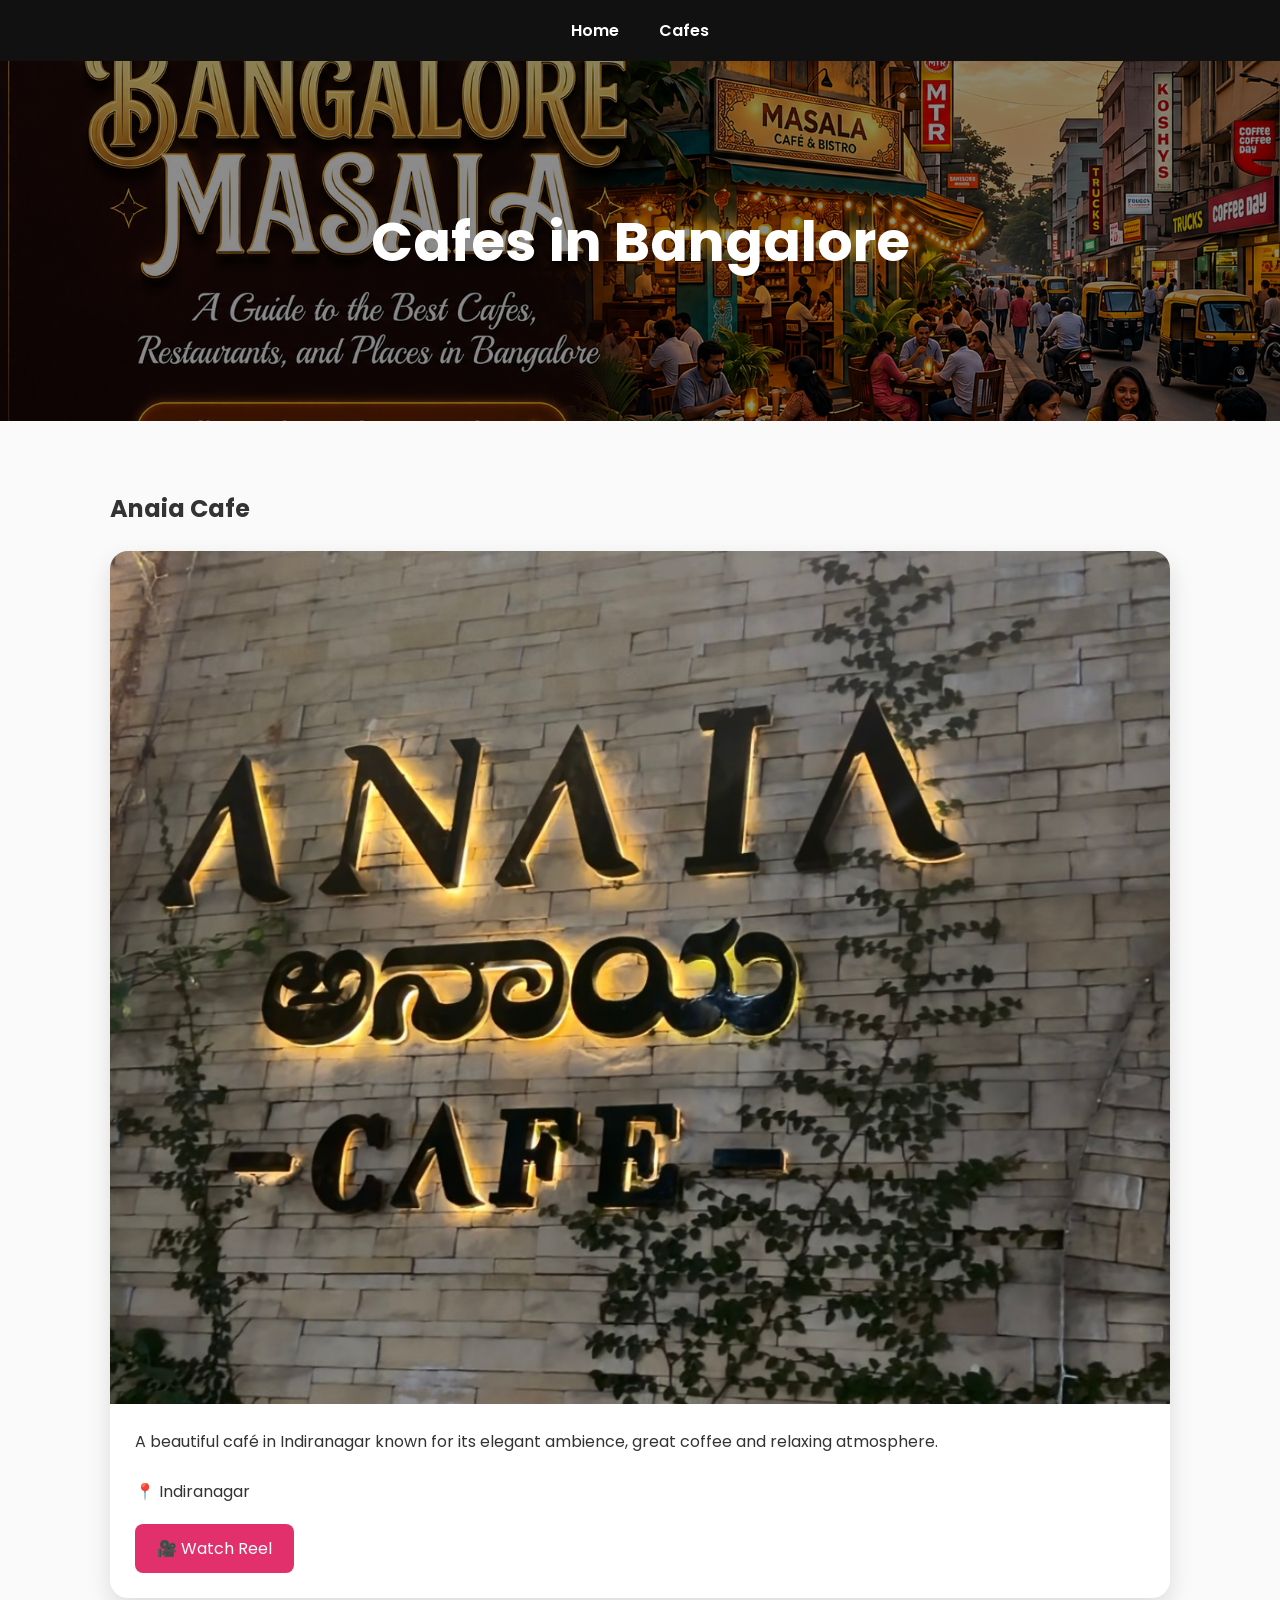
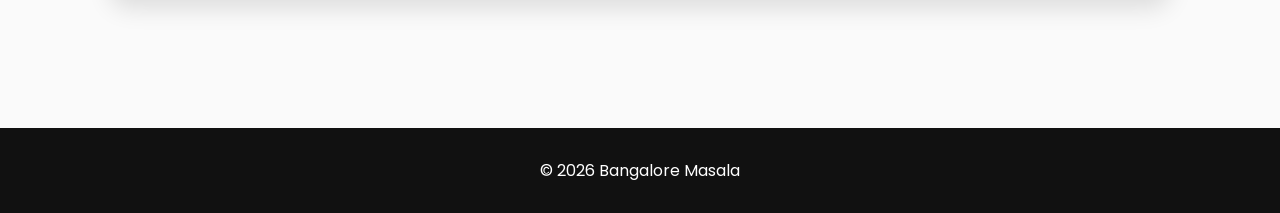
==== cafes.html @ 65a336bf "Add files via upload" ====
<!DOCTYPE html>
<html lang="en">
<head>
<meta charset="UTF-8">
<meta name="viewport" content="width=device-width, initial-scale=1.0">

<title>Cafes | Bangalore Masala</title>

<link href="https://fonts.googleapis.com/css2?family=Poppins:wght@300;400;600;700&display=swap" rel="stylesheet">

<style>

*{
    margin:0;
    padding:0;
    box-sizing:border-box;
}

body{
    font-family:'Poppins',sans-serif;
    background:#fafafa;
    color:#333;
}

header{
    background:#111;
    padding:18px;
    text-align:center;
}

header a{
    color:white;
    text-decoration:none;
    font-weight:600;
    margin:0 18px;
}

.hero{
    height:40vh;
    background:
    linear-gradient(rgba(0,0,0,.45),rgba(0,0,0,.45)),
    url("Images/hero.jpg");
    background-size:cover;
    background-position:center;
    display:flex;
    justify-content:center;
    align-items:center;
    color:white;
    text-align:center;
}

.hero h1{
    font-size:55px;
}

.section{
    padding:70px 20px;
    max-width:1100px;
    margin:auto;
}

.featured-card{
    background:white;
    border-radius:18px;
    overflow:hidden;
    box-shadow:0 10px 25px rgba(0,0,0,.12);
}

.featured-card img{
    width:100%;
    display:block;
}

.featured-content{
    padding:25px;
}

.watch-btn{
    display:inline-block;
    margin-top:20px;
    background:#E1306C;
    color:white;
    text-decoration:none;
    padding:12px 22px;
    border-radius:8px;
}

footer{
    background:#111;
    color:white;
    text-align:center;
    padding:30px;
    margin-top:60px;
}

@media(max-width:768px){

.hero h1{
    font-size:36px;
}

}

</style>

</head>

<body>

<header>

<a href="index.html">Home</a>
<a href="cafes.html">Cafes</a>

</header>

<section class="hero">

<h1>Cafes in Bangalore</h1>

</section>

<section class="section">

<h2>Anaia Cafe</h2>

<br>

<div class="featured-card">

<img src="Images/anaia-cafe.jpg" alt="Anaia Cafe">

<div class="featured-content">

<p>
A beautiful café in Indiranagar known for its elegant ambience, great coffee and relaxing atmosphere.
</p>

<br>

<p>📍 Indiranagar</p>

<a class="watch-btn"
href="https://www.instagram.com/reel/DXcB0Bej2Qb/?igsh=MXN1NjBqa2MyaW42"
target="_blank">

🎥 Watch Reel

</a>

</div>

</div>

</section>

<footer>

<p>© 2026 Bangalore Masala</p>

</footer>

</body>
</html>
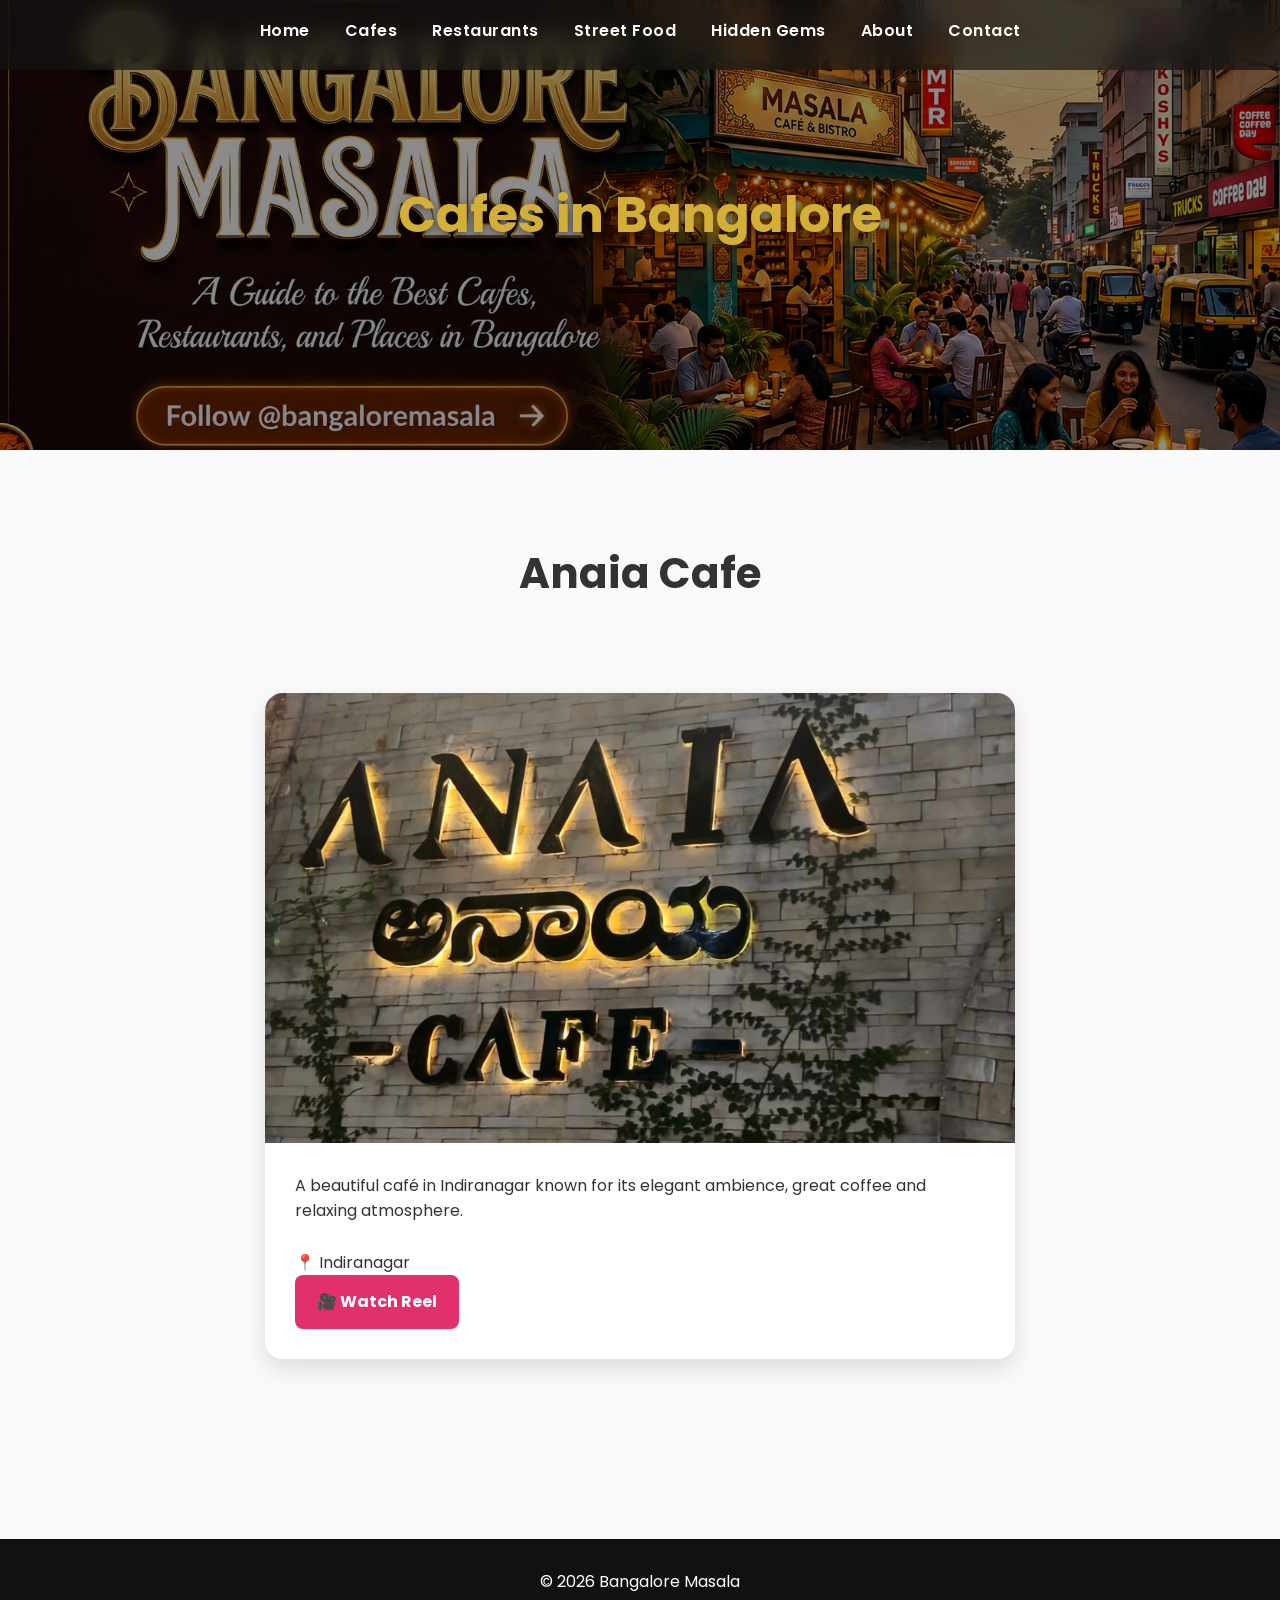
==== commit 7354d99d: "Update cafes.html" ====
--- a/cafes.html
+++ b/cafes.html
@@ -8,100 +8,7 @@
 
 <link href="https://fonts.googleapis.com/css2?family=Poppins:wght@300;400;600;700&display=swap" rel="stylesheet">
 
-<style>
-
-*{
-    margin:0;
-    padding:0;
-    box-sizing:border-box;
-}
-
-body{
-    font-family:'Poppins',sans-serif;
-    background:#fafafa;
-    color:#333;
-}
-
-header{
-    background:#111;
-    padding:18px;
-    text-align:center;
-}
-
-header a{
-    color:white;
-    text-decoration:none;
-    font-weight:600;
-    margin:0 18px;
-}
-
-.hero{
-    height:40vh;
-    background:
-    linear-gradient(rgba(0,0,0,.45),rgba(0,0,0,.45)),
-    url("Images/hero.jpg");
-    background-size:cover;
-    background-position:center;
-    display:flex;
-    justify-content:center;
-    align-items:center;
-    color:white;
-    text-align:center;
-}
-
-.hero h1{
-    font-size:55px;
-}
-
-.section{
-    padding:70px 20px;
-    max-width:1100px;
-    margin:auto;
-}
-
-.featured-card{
-    background:white;
-    border-radius:18px;
-    overflow:hidden;
-    box-shadow:0 10px 25px rgba(0,0,0,.12);
-}
-
-.featured-card img{
-    width:100%;
-    display:block;
-}
-
-.featured-content{
-    padding:25px;
-}
-
-.watch-btn{
-    display:inline-block;
-    margin-top:20px;
-    background:#E1306C;
-    color:white;
-    text-decoration:none;
-    padding:12px 22px;
-    border-radius:8px;
-}
-
-footer{
-    background:#111;
-    color:white;
-    text-align:center;
-    padding:30px;
-    margin-top:60px;
-}
-
-@media(max-width:768px){
-
-.hero h1{
-    font-size:36px;
-}
-
-}
-
-</style>
+<link rel="stylesheet" href="style.css">
 
 </head>
 
@@ -109,12 +16,27 @@
 
 <header>
 
+<nav>
+
 <a href="index.html">Home</a>
 <a href="cafes.html">Cafes</a>
+<a href="restaurants.html">Restaurants</a>
+<a href="street-food.html">Street Food</a>
+<a href="hidden-gems.html">Hidden Gems</a>
+<a href="about.html">About</a>
+<a href="contact.html">Contact</a>
+
+</nav>
+
+<div class="menu-toggle">
+    <span></span>
+    <span></span>
+    <span></span>
+</div>
 
 </header>
 
-<section class="hero">
+<section class="hero page-hero">
 
 <h1>Cafes in Bangalore</h1>
 
@@ -126,11 +48,11 @@
 
 <br>
 
-<div class="featured-card">
+<div class="page-card">
 
 <img src="Images/anaia-cafe.jpg" alt="Anaia Cafe">
 
-<div class="featured-content">
+<div class="page-content">
 
 <p>
 A beautiful café in Indiranagar known for its elegant ambience, great coffee and relaxing atmosphere.
@@ -160,5 +82,7 @@
 
 </footer>
 
+<script src="script.js"></script>
+
 </body>
-</html>+</html>
--- a/style.css
+++ b/style.css
@@ -0,0 +1,427 @@
+.hero{
+    position:relative;
+    height:100vh;
+    background:
+    linear-gradient(rgba(0,0,0,0.45),
+    rgba(0,0,0,0.45)),
+    url('Images/hero.jpg');
+
+    background-size:cover;
+    background-position:center;
+}
+
+.hero-button{
+    position:absolute;
+
+    left:12%;
+    bottom:10%;
+    width:320px;
+    height:90px;
+
+    display:block;
+}
+*{
+margin:0;
+padding:0;
+box-sizing:border-box;
+}
+
+body{
+font-family: 'Poppins', sans-serif;
+background:#fafafa;
+color:#333;
+line-height:1.6;
+}
+
+header{
+    position:fixed;
+    top:0;
+    left:0;
+    width:100%;
+    padding:18px 40px;
+    display:flex;
+    justify-content:center;
+    align-items:center;
+    background:rgba(20,20,20,0.65);
+    backdrop-filter:blur(12px);
+    -webkit-backdrop-filter:blur(12px);
+    box-sizing:border-box;
+    z-index:1000;
+}
+
+nav{
+    display:flex;
+    gap:35px;
+    align-items:center;
+}
+
+nav a,
+nav a:visited{
+    position:relative;
+    color:#ffffff;
+    text-decoration:none;
+    font-size:16px;
+    font-weight:600;
+    letter-spacing:0.5px;
+    transition:0.3s;
+    padding-bottom:8px;
+}
+
+nav a:hover{
+    color:#E67E22;
+}
+
+nav a:active{
+    color:#E67E22;
+}
+
+nav a:hover{
+    color:#E67E22;
+}
+
+nav a::after{
+    content:"";
+    position:absolute;
+    left:0;
+    bottom:0;
+    width:0;
+    height:3px;
+    background:#E67E22;
+    border-radius:20px;
+    transition:0.3s;
+}
+
+nav a:hover::after{
+    width:100%;
+}
+
+.logo img{
+height:60px;
+width:auto;
+}
+
+.hero{
+height:100vh;
+background:
+linear-gradient(rgba(0,0,0,0.45),
+rgba(0,0,0,0.45)),
+url('Images/hero.jpg');
+
+background-size:cover;
+background-position:center;
+display:flex;
+justify-content:center;
+align-items:center;
+text-align:center;
+color:white;
+padding:20px;
+}
+
+.hero-content{
+max-width:800px;
+}
+
+.hero h1{
+    font-size:60px;
+    margin-bottom:20px;
+}
+
+.hero p{
+font-size:24px;
+color:white;
+}
+
+.btn{
+display:inline-block;
+margin-top:30px;
+padding:14px 28px;
+background:#ff6b00;
+color:white;
+text-decoration:none;
+border-radius:8px;
+font-weight:bold;
+}
+
+.section{
+    padding:90px 20px;
+    text-align:center;
+}
+
+.section h2{
+    font-size:42px;
+    margin-bottom:20px;
+    font-weight:700;
+}
+
+.grid{
+display:grid;
+grid-template-columns:repeat(auto-fit,minmax(250px,1fr));
+gap:20px;
+}
+
+.card{
+background:white;
+padding:25px;
+border-radius:12px;
+box-shadow:0 2px 12px rgba(0,0,0,.08);
+}
+
+.about{
+background:white;
+border-radius:12px;
+padding:30px;
+box-shadow:0 2px 12px rgba(0,0,0,.08);
+}
+
+footer{
+background:#111;
+color:white;
+text-align:center;
+padding:30px;
+margin-top:50px;
+}
+.menu-toggle{
+    display:none;
+    width:35px;
+    height:28px;
+    cursor:pointer;
+    position:relative;
+}
+
+.menu-toggle span{
+    position:absolute;
+    width:100%;
+    height:3px;
+    background:white;
+    border-radius:20px;
+    transition:0.35s;
+}
+
+.menu-toggle span:nth-child(1){
+    top:0;
+}
+
+.menu-toggle span:nth-child(2){
+    top:12px;
+}
+
+.menu-toggle span:nth-child(3){
+    top:24px;
+}
+.menu-toggle.active span:nth-child(1){
+    transform:rotate(45deg);
+    top:12px;
+}
+
+.menu-toggle.active span:nth-child(2){
+    opacity:0;
+}
+
+.menu-toggle.active span:nth-child(3){
+    transform:rotate(-45deg);
+    top:12px;
+}
+
+/* Mobile Version */
+@media (max-width:768px){
+.featured-card{
+    flex:0 0 85%;
+}
+header{
+    justify-content:space-between;
+    padding:15px 20px;
+}
+
+.menu-toggle{
+    display:block;
+}
+
+nav{
+    display:none;
+    position:absolute;
+    top:70px;
+    left:0;
+    width:100%;
+    background:rgba(15,15,15,.98);
+    backdrop-filter:blur(15px);
+    flex-direction:column;
+    align-items:center;
+    padding:20px 0;
+    animation:slideDown .3s ease;
+}
+
+nav.show{
+    display:flex;
+}
+
+nav a{
+    width:100%;
+    text-align:center;
+    padding:16px;
+    font-size:18px;
+}
+@keyframes slideDown{
+
+from{
+    opacity:0;
+    transform:translateY(-20px);
+}
+
+to{
+    opacity:1;
+    transform:translateY(0);
+}
+
+}
+
+.hero{
+    background-image:url("Images/hero-mobile.jpg");
+}
+
+.hero-button{
+    left:15%;
+    bottom:8%;
+    width:70%;
+    height:60px;
+}
+
+.featured-grid{
+    display:grid !important;
+    grid-template-columns:1fr !important;
+}
+
+}
+.featured-grid{
+    display:flex;
+    gap:25px;
+    overflow-x:auto;
+    scroll-snap-type:x mandatory;
+    padding:20px 10px;
+    scrollbar-width:none;
+}
+
+.featured-grid::-webkit-scrollbar{
+    display:none;
+}
+
+.featured-card{
+    flex:0 0 350px;
+    background:white;
+    border-radius:18px;
+    overflow:hidden;
+    box-shadow:0 12px 30px rgba(0,0,0,.12);
+    transition:.3s;
+    scroll-snap-align:start;
+}
+
+
+.featured-card:hover{
+    transform:translateY(-10px) scale(1.02);
+    box-shadow:0 18px 40px rgba(0,0,0,.18);
+}
+
+.featured-card img{
+    width:100%;
+    aspect-ratio:4/5;
+    object-fit:cover;
+    display:block;
+}
+
+.featured-content{
+
+    padding:25px;
+
+}
+
+.featured-content h3{
+
+    margin:15px 0 10px;
+
+    font-size:28px;
+
+}
+
+.featured-content p{
+
+    color:#666;
+
+    margin-bottom:25px;
+
+}
+
+.badge{
+
+    background:#D35400;
+
+    color:white;
+
+    padding:8px 16px;
+
+    border-radius:30px;
+
+    font-size:14px;
+
+    font-weight:600;
+
+}
+
+.watch-btn{
+
+    display:inline-block;
+
+    background:#E1306C;
+
+    color:white;
+
+    text-decoration:none;
+
+    padding:14px 22px;
+
+    border-radius:8px;
+
+    font-weight:bold;
+
+    transition:.3s;
+
+}
+
+.watch-btn:hover{
+
+    background:#c91f5d;
+
+}
+
+/* ===========================
+   Inner Pages
+=========================== */
+
+.page-hero{
+    height:50vh;
+}
+
+.page-hero h1{
+    font-size:50px;
+    color:#D4AF37;
+    text-shadow:0 2px 8px rgba(0,0,0,0.5);
+}
+
+.page-card{
+    max-width:750px;
+    margin:40px auto;
+    background:white;
+    border-radius:18px;
+    overflow:hidden;
+    box-shadow:0 10px 25px rgba(0,0,0,.12);
+}
+
+.page-card img{
+    width:100%;
+    height:450px;
+    object-fit:cover;
+    display:block;
+}
+
+.page-content{
+    padding:30px;
+    text-align:left;
+}
